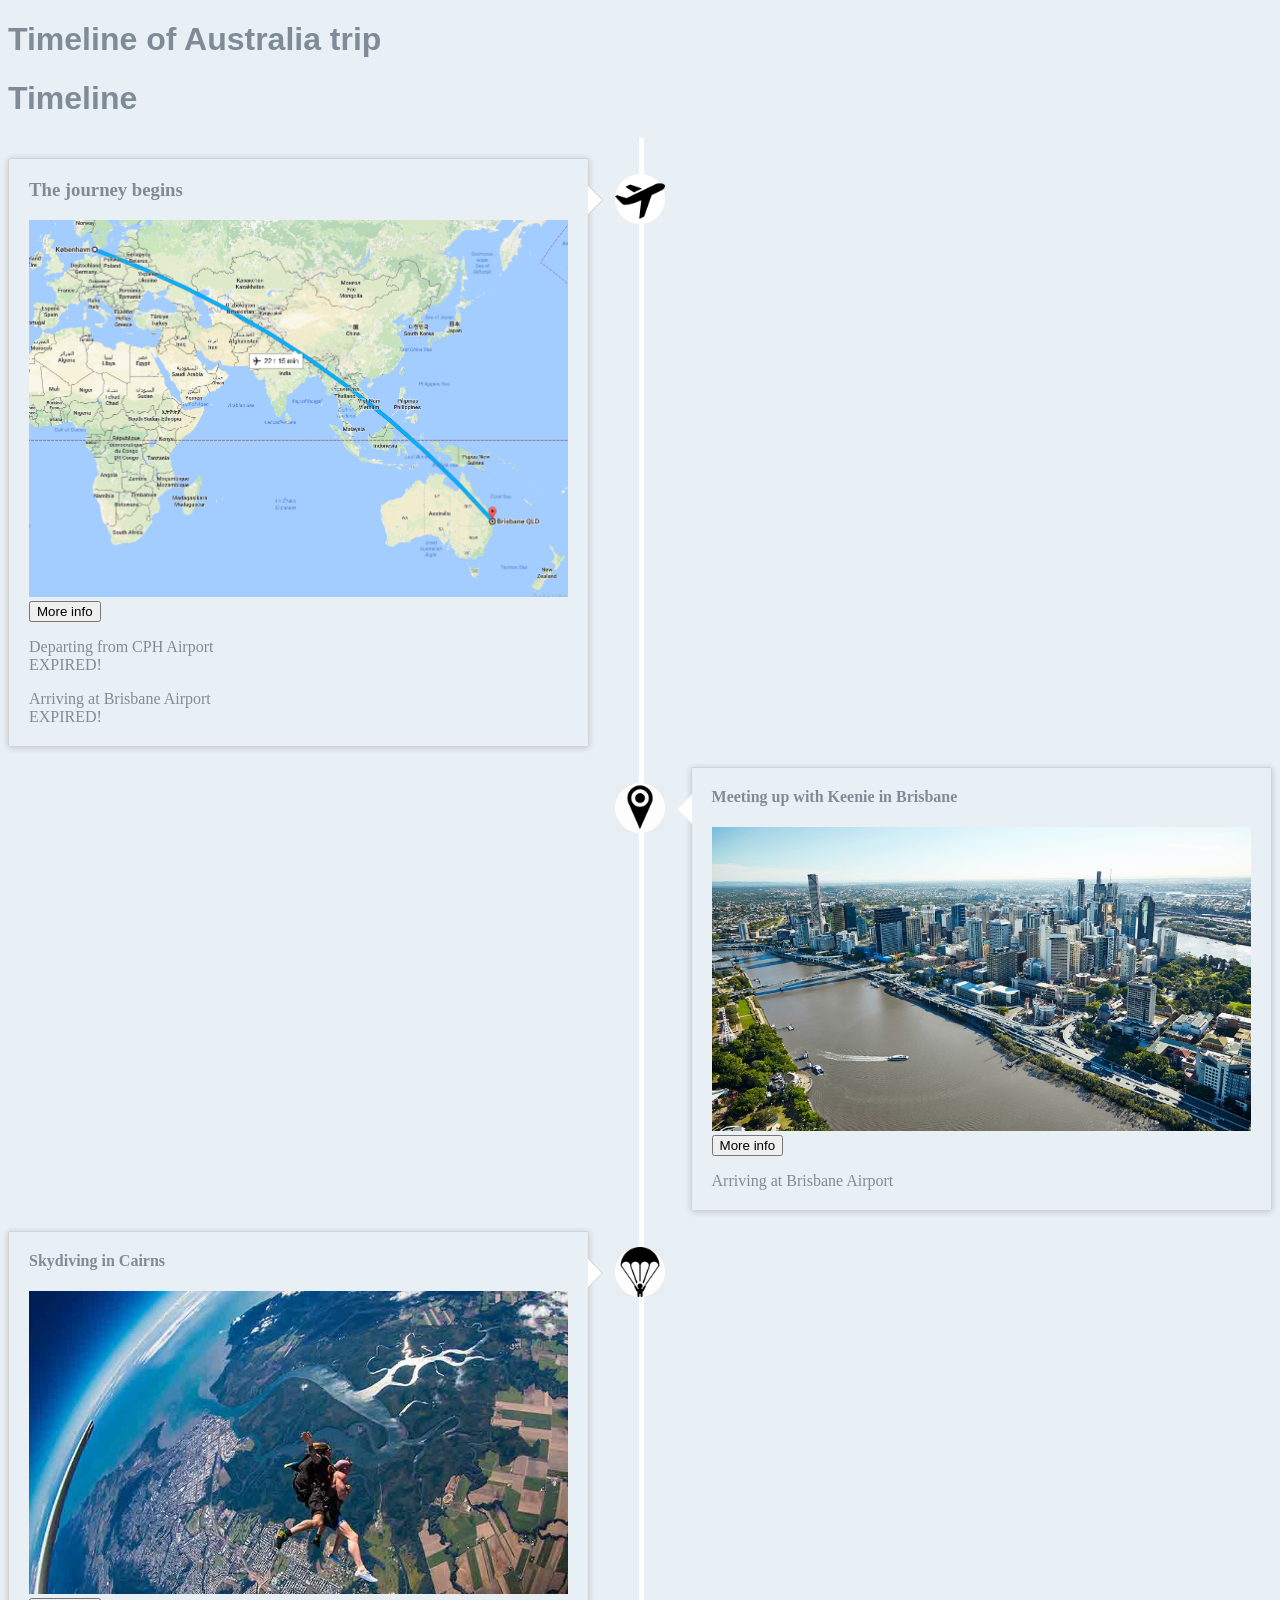
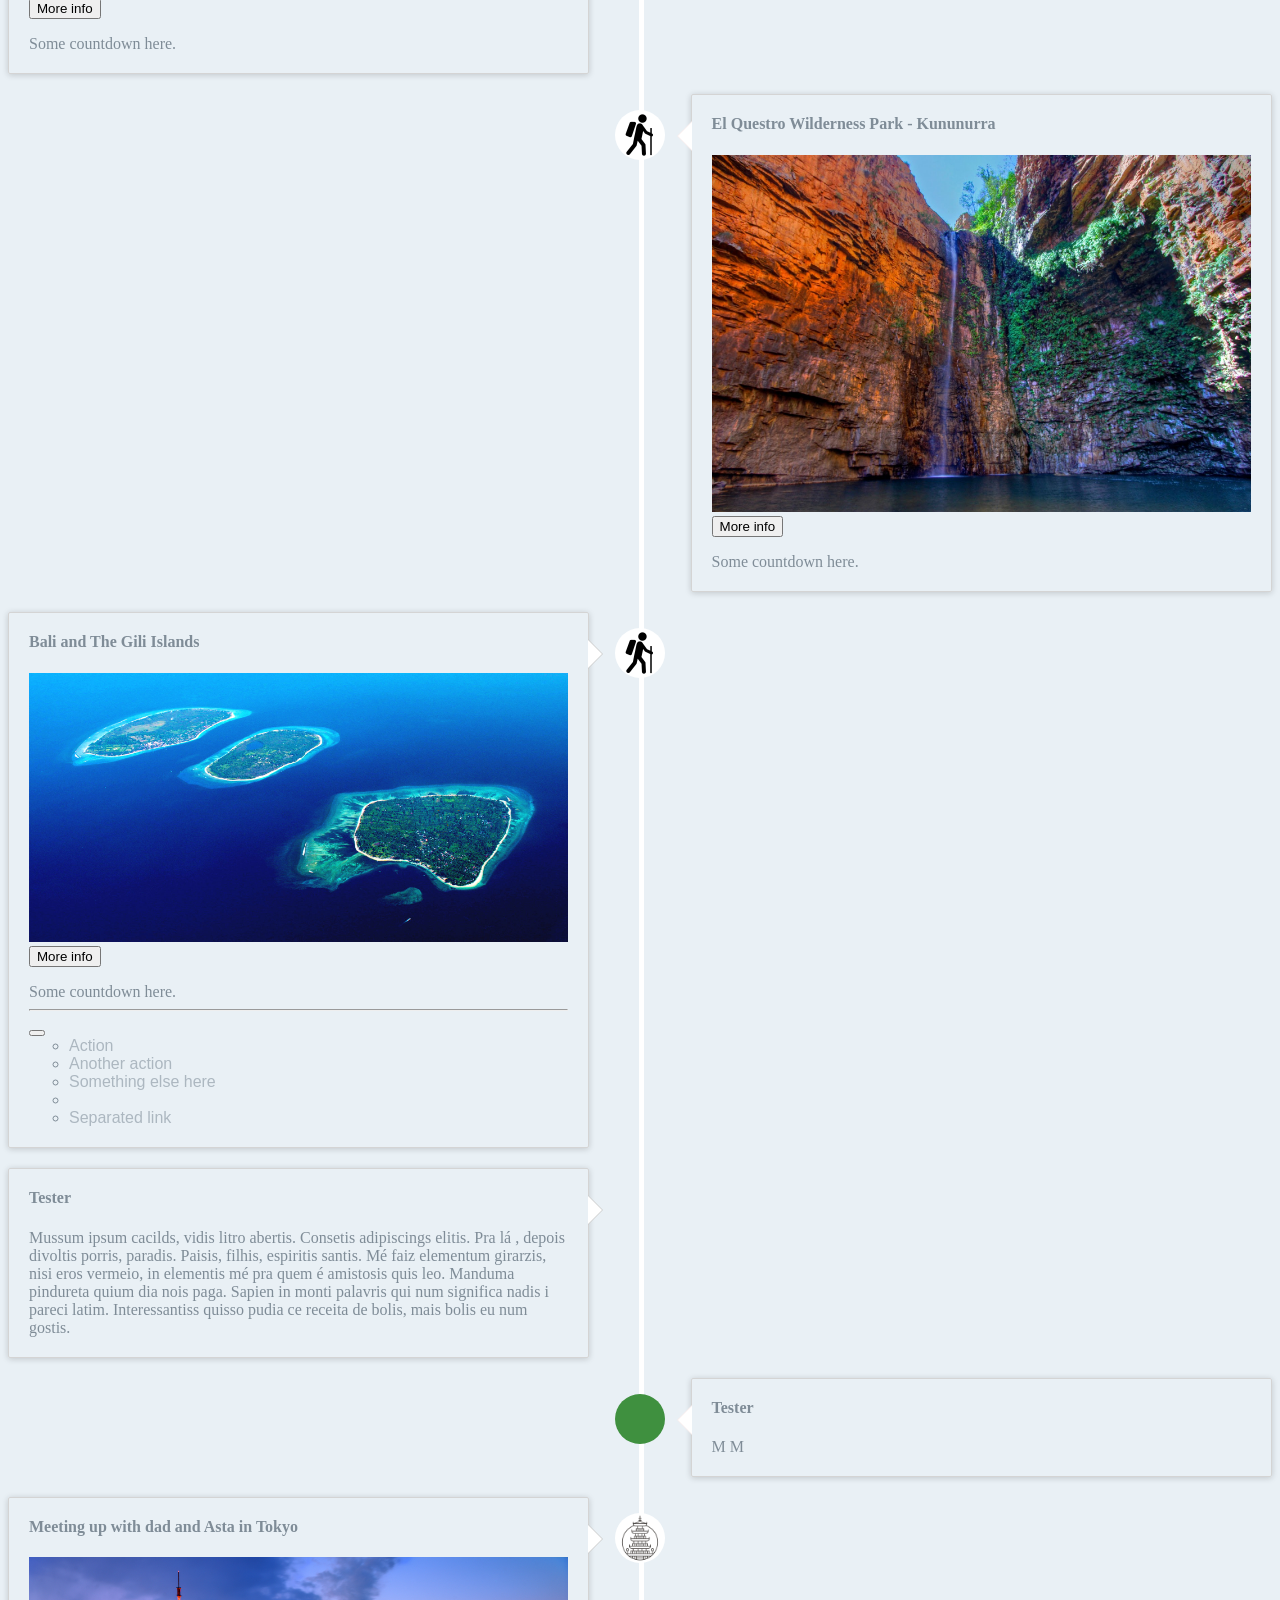
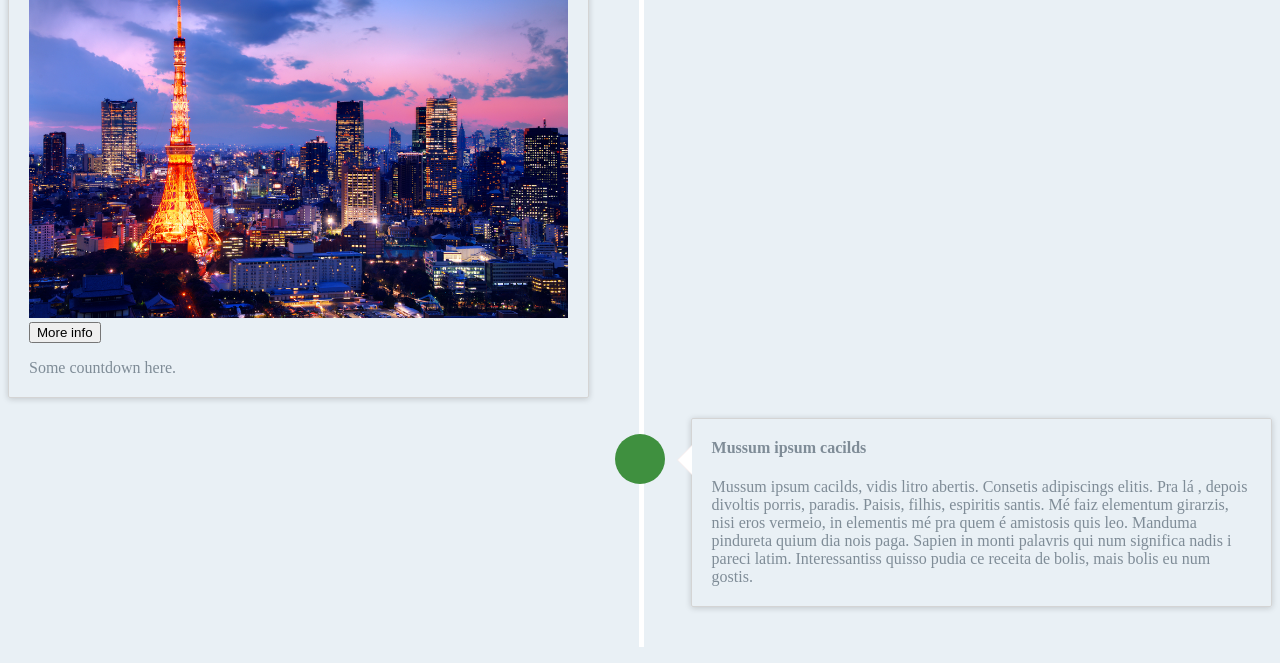
==== index.html @ 33272c0e "Rename timeline_2,0.html to index.html" ====
<!DOCTYPE html>
<html>
    
	<header>
		<h1>Timeline of Australia trip</h1>
        <link rel="stylesheet" type="text/css" href="timeline_2,0.css"/>
     <script type="text/javascript" src="timeline.js"></script>
    


<meta name="viewport" content="width=device-width, initial-scale=1">

	</header>
<body>
	<div class="container">
    <div class="page-header">
        <h1 id="timeline">Timeline</h1>
    </div>
        <!-- first "step": Journey begins. Top-->
    <ul class="timeline">
        <li>
          <div class="timeline-badge"><i class="glyphicon glyphicon-check"></i><a target="_blank" href="Travel%20Reservation%20June%2022%20for%20MR%20MAKS%20ABILDGAARD%20RASMUSSEN.pdf"><img src="airplane-icon-png-2492.png"></a></div>
          <div class="timeline-panel">
            <div class="timeline-heading">
              <h3 class="timeline-title">The journey begins</h3>
            </div>
            <div class="timeline-body"><a href="Capture.PNG"><img src="Capture.PNG"></a>
              <button onclick="revealMessage()">More info</button>
     <div  id="hiddenMessage" style="display:none">
    <p>going to australia</p>
    
    </div>
      <p>Departing from CPH Airport</p>
    <div id="countdown"></div>
     <p>Arriving at Brisbane Airport</p>
<div id="newcountdown"></div>
            </div>
          </div>
        </li><!-- first "step": Journey begins. Bottom-->
        
        <!-- second "step": Meeting up with Keenie in Brisbane. Top-->
        <li class="timeline-inverted">
          <div class="timeline-badge warning"><i class="glyphicon glyphicon-credit-card"></i><a target="_blank" href="https://www.google.dk/search?q=gili+islands&oq=gili+&aqs=chrome.1.69i57j0l5.3238j0j4&sourceid=chrome&ie=UTF-8#safe=off&tbm=lcl&q=BNE&rlfi=hd:;si:1081606475368919056;mv:!1m3!1d480.85412585839873!2d153.1218303!3d-27.394214400000003!2m3!1f0!2f0!3f0!3m2!1i538!2i834!4f13.1"><img src="location-icon-png-4245.png"></a></div>
          <div class="timeline-panel">
            <div class="timeline-heading">
              <h4 class="timeline-title">Meeting up with Keenie in Brisbane</h4>
            </div>
            <div class="timeline-body">
             <div class="timeline-body"><a target="_blank" href="BrisbaneCitySouthBankAeriel.jpg"><img src="BrisbaneCitySouthBankAeriel.jpg"></a>
              <button onclick="RevealMessage()">More info</button>
     <div  id="HiddenMessage" style="display:none">
    <p>Arrived at Brisbane.
         <iframe src="https://www.google.com/maps/embed?pb=!1m18!1m12!1m3!1d95217.54918973314!2d152.94797183659367!3d-27.51457405325525!2m3!1f0!2f0!3f0!3m2!1i1024!2i768!4f13.1!3m3!1m2!1s0x6b91579aac93d233%3A0x402a35af3deaf40!2sBrisbane+Queensland%2C+Australien!5e0!3m2!1sda!2sdk!4v1481560666846" width="400" height="300" frameborder="0" style="border:0" allowfullscreen></iframe></p><!-- insert keenie's adress-->
    
        
    </div>
     <p>Arriving at Brisbane Airport</p>
<div id="newcountDown"></div>

            </div>
          </div>
            </div>
        </li>
      <!-- second "step": Meeting up with Keenie in Brisbane. Bottom-->
        
    
    
      <!-- third "step": Skydiving in Cairns. Top-->
        <li>
          <div class="timeline-badge danger"><i class="glyphicon glyphicon-credit-card"></i>
              <a target="_blank" href="https://www.google.dk/search?q=gili+islands&oq=gili+&aqs=chrome.1.69i57j0l5.3238j0j4&sourceid=chrome&ie=UTF-8#safe=off&q=skydiving%20australia&tbs=lf_msr:-1,lf_od:-1,lf_oh:-1,lf_pqs:EAE,lf:1,lf_ui:1&rflfq=1&rlha=0&rllag=-27610543,147632866,1229400&tbm=lcl&rldimm=12438340486795511856"><img src="parachute-512.png"></a></div>
          <div class="timeline-panel">
            <div class="timeline-heading">
              <h4 class="timeline-title">Skydiving in Cairns</h4>
            </div>
            <div class="timeline-body"><a target="_blank" href="skydive.jpg"><img src="skydive.jpg"></a>
                <button onclick="RevealMessage_2()">More info</button>
     <div  id="HiddenMessage_2" style="display:none">
        <iframe src="https://www.google.com/maps/embed?pb=!1m18!1m12!1m3!1d290534.66857181455!2d145.69935347199578!3d-16.908666014138262!2m3!1f0!2f0!3f0!3m2!1i1024!2i768!4f13.1!3m3!1m2!1s0x697862555ba22413%3A0x400eef17f207860!2sCairns+Queensland%2C+Australien!5e0!3m2!1sda!2sdk!4v1482180808423" width="400" height="300" frameborder="0" style="border:0" allowfullscreen></iframe>
                <a href="https://www.skydive.com.au/en/cairns/" target="_blank">Cairns skydiving</a> 
                </div>
              <p>Some countdown here.</p>
            </div>
          </div>
        </li>
          <!-- Third "step": Skydiving in Cairns. Bottom-->
        
        
        
        
        <!-- Fourth "step": El Questro Wilderness Park - Kununurra. Top-->
        <li class="timeline-inverted">
          <div class="timeline-badge danger"><i class="glyphicon glyphicon-credit-card"></i><a target="_blank" href="https://www.google.dk/search?q=gili+islands&oq=gili+&aqs=chrome.1.69i57j0l5.3238j0j4&sourceid=chrome&ie=UTF-8#safe=off&q=El+Questro+Wilderness+Park+-+Kununurra"><img src="81057-200.png"></a></div>
            
          <div class="timeline-panel">
            <div class="timeline-heading">
              <h4 class="timeline-title">El Questro Wilderness Park - Kununurra</h4>
            </div>
            <div class="timeline-body"><a target="_blank" href="ElQuestro.PNG"><img src="ElQuestro.PNG"></a>
                <button onclick="RevealMessage_3()">More info</button>
     <div  id="HiddenMessage_3" style="display:none">
         <iframe src="https://www.google.com/maps/embed?pb=!1m18!1m12!1m3!1d3839.591598851302!2d128.73684991542578!3d-15.772729689064768!2m3!1f0!2f0!3f0!3m2!1i1024!2i768!4f13.1!3m3!1m2!1s0x2c99f37dd6243a5d%3A0xbcffaf97929efddf!2sEl+Questro+Wilderness+Park+-+Kununurra+office!5e0!3m2!1sda!2sdk!4v1481656761981" width="400" height="300" frameborder="0" style="border:0" allowfullscreen></iframe>
                </div>
              <p>Some countdown here.</p>
            </div>
          </div>
        </li>
        <!-- Fourth "step": El Questro Wilderness Park - Kununurra. Bottom-->
        
        
        
        <li><!-- Fifth "step": Traveling Bali and the Gili islands-->
          <div class="timeline-badge info">
              <i class="glyphicon glyphicon-floppy-disk"></i>
            <a target="_blank" href="https://www.google.dk/search?q=gili+islands&oq=gili+&aqs=chrome.1.69i57j0l5.3238j0j4&sourceid=chrome&ie=UTF-8#safe=off&q=gili+islands"><img src="81057-200.png"></a></div>
          <div class="timeline-panel">
            <div class="timeline-heading">
              <h4 class="timeline-title">Bali and The Gili Islands</h4>
            </div>
            <div class="timeline-body">
                <div class="timeline-body"><a target="_blank" href="gili_island.jpeg"><img src="gili_island.jpeg"></a>
                    
                <button onclick="RevealMessage_4()">More info</button>
     <div  id="HiddenMessage_4" style="display:none">
       <iframe src="https://www.google.com/maps/embed?pb=!1m18!1m12!1m3!1d2020587.8697079252!2d113.95031519141966!3d-8.454500469321037!2m3!1f0!2f0!3f0!3m2!1i1024!2i768!4f13.1!3m3!1m2!1s0x2dd22f7520fca7d3%3A0x2872b62cc456cd84!2sBali!5e0!3m2!1sda!2sdk!4v1485986506619" width="400" height="300" frameborder="0" style="border:0" allowfullscreen></iframe>
                </div>
              <p>Some countdown here.</p>
            </div>
              <hr>
              <div class="btn-group">
                <button type="button" class="btn btn-primary btn-sm dropdown-toggle" data-toggle="dropdown">
                  <i class="glyphicon glyphicon-cog"></i> <span class="caret"></span>
                </button>
                <ul class="dropdown-menu" role="menu">
                  <li><a href="#">Action</a></li>
                  <li><a href="#">Another action</a></li>
                  <li><a href="#">Something else here</a></li>
                  <li class="divider"></li>
                  <li><a href="#">Separated link</a></li>
                </ul>
              </div>
            </div>
          </div>
        </li>  <!-- Fifth "step": Traveling the Gili islands-->
        
        
        <li>
          <div class="timeline-panel">
            <div class="timeline-heading">
              <h4 class="timeline-title">Tester</h4>
            </div>
            <div class="timeline-body">
              <p>Mussum ipsum cacilds, vidis litro abertis. Consetis adipiscings elitis. Pra lá , depois divoltis porris, paradis. Paisis, filhis, espiritis santis. Mé faiz elementum girarzis, nisi eros vermeio, in elementis mé pra quem é amistosis quis leo. Manduma pindureta quium dia nois paga. Sapien in monti palavris qui num significa nadis i pareci latim. Interessantiss quisso pudia ce receita de bolis, mais bolis eu num gostis.</p>
            </div>
          </div>
        </li>
        
        
        <li class="timeline-inverted">
          <div class="timeline-badge success"><i class="glyphicon glyphicon-thumbs-up"></i></div>
          <div class="timeline-panel">
            <div class="timeline-heading">
              <h4 class="timeline-title">Tester</h4>
            </div>
            <div class="timeline-body">
              <p>M <breakline>M
                </breakline></p>
            </div>
          </div>
        </li>

      
        <li>
          <div class="timeline-badge info">
              <i class="glyphicon glyphicon-floppy-disk"></i>
            <a target="_blank" href="https://www.google.dk/search?q=gili+islands&oq=gili+&aqs=chrome.1.69i57j0l5.3238j0j4&sourceid=chrome&ie=UTF-8#safe=off&q=gili+islands"><img src="tokyo.png"></a></div>
          <div class="timeline-panel">
            <div class="timeline-heading">
              <h4 class="timeline-title">Meeting up with dad and Asta in Tokyo</h4>
            </div>
            <div class="timeline-body">
                <div class="timeline-body"><a target="_blank" href="tokyo-09.jpg"><img src="tokyo-09.jpg"></a>
                    
                <button onclick="RevealMessage_5()">More info</button>
     <div  id="HiddenMessage_5" style="display:none">
      <iframe src="https://www.google.com/maps/embed?pb=!1m18!1m12!1m3!1d829062.7180665339!2d139.0814904832401!3d35.73786826666491!2m3!1f0!2f0!3f0!3m2!1i1024!2i768!4f13.1!3m3!1m2!1s0x605d1b87f02e57e7%3A0x2e01618b22571b89!2sTokyo%2C+Japan!5e0!3m2!1sda!2sdk!4v1485987540557" width="400" height="300" frameborder="0" style="border:0" allowfullscreen></iframe>
                </div>
              <p>Some countdown here.</p>
            </div>
        </li>
    
         <li class="timeline-inverted">
          <div class="timeline-badge success"><i class="glyphicon glyphicon-thumbs-up"></i></div>
          <div class="timeline-panel">
            <div class="timeline-heading">
              <h4 class="timeline-title">Mussum ipsum cacilds</h4>
            </div>
            <div class="timeline-body">
              <p>Mussum ipsum cacilds, vidis litro abertis. Consetis adipiscings elitis. Pra lá , depois divoltis porris, paradis. Paisis, filhis, espiritis santis. Mé faiz elementum girarzis, nisi eros vermeio, in elementis mé pra quem é amistosis quis leo. Manduma pindureta quium dia nois paga. Sapien in monti palavris qui num significa nadis i pareci latim. Interessantiss quisso pudia ce receita de bolis, mais bolis eu num gostis.</p>
            </div>
          </div>
        </li>

       </ul>
</div>
    
</body>
</html>
---- timeline_2,0.css ----
html * {
  -webkit-font-smoothing: antialiased;
  -moz-osx-font-smoothing: grayscale;
}

*, *:after, *:before {
  -webkit-box-sizing: border-box;
  -moz-box-sizing: border-box;
  box-sizing: border-box;
}

body {
  font-size: 100%;
  font-family: "Droid Serif", serif;
  color: #7f8c97;
  background-color: #e9f0f5;
}

a {
  color: #acb7c0;
  text-decoration: none;
  font-family: "Open Sans", sans-serif;
}

img {
  max-width: 100%;
}

h1, h2 {
  font-family: "Open Sans", sans-serif;
  font-weight: bold;
}


.timeline {
  list-style: none;
  padding: 20px 0 20px;
  position: relative;
}
.timeline:before {
  top: 0;
  bottom: 0;
  position: absolute;
  content: " ";
  width: 5px;
  background-color: #ffffff;
  left: 50%;
  margin-left: -1.5px;
}
.timeline > li {
  margin-bottom: 20px;
  position: relative;
}
.timeline > li:before,
.timeline > li:after {
  content: " ";
  display: table;
}
.timeline > li:after {
  clear: both;
}
.timeline > li:before,
.timeline > li:after {
  content: " ";
  display: table;
}
.timeline > li:after {
  clear: both;
}
.timeline > li > .timeline-panel {
  width: 46%;
  float: left;
  border: 1px solid #d4d4d4;
  border-radius: 2px;
  padding: 20px;
  position: relative;
  -webkit-box-shadow: 0 1px 6px rgba(0, 0, 0, 0.175);
  box-shadow: 0 1px 6px rgba(0, 0, 0, 0.175);
}
.timeline > li > .timeline-panel:before {
  position: absolute;
  top: 26px;
  right: -15px;
  display: inline-block;
  border-top: 15px solid transparent;
  border-left: 15px solid #ccc;
  border-right: 0 solid #f8eded;
  border-bottom: 15px solid transparent;
  content: " ";
}
.timeline > li > .timeline-panel:after {
  position: absolute;
  top: 27px;
  right: -14px;
  display: inline-block;
  border-top: 14px solid transparent;
  border-left: 14px solid #fff;
  border-right: 0 solid #fff;
  border-bottom: 14px solid transparent;
  content: " ";
}
.timeline > li > .timeline-badge {
  color: #ffffff;
  width: 50px;
  height: 50px;
  line-height: 50px;
  font-size: 1.4em;
  text-align: center;
  position: absolute;
  top: 16px;
  left: 50%;
  margin-left: -25px;
  background-color: #ffffff;
  z-index: 100;
  border-top-right-radius: 50%;
  border-top-left-radius: 50%;
  border-bottom-right-radius: 50%;
  border-bottom-left-radius: 50%;
}
.timeline > li.timeline-inverted > .timeline-panel {
  float: right;
}
.timeline > li.timeline-inverted > .timeline-panel:before {
  border-left-width: 0;
  border-right-width: 15px;
  left: -15px;
  right: auto;
}
.timeline > li.timeline-inverted > .timeline-panel:after {
  border-left-width: 0;
  border-right-width: 14px;
  left: -14px;
  right: auto;
}
.timeline-badge.primary {
  background-color: #ffffff !important;
}
.timeline-badge.success {
  background-color: #3f903f !important;
}
.timeline-badge.warning {
  background-color: #ffffff !important;
}
.timeline-badge.danger {
  background-color: #ffffff !important;
}
.timeline-badge.info {
  background-color: #ffffff !important;
}
.timeline-title {
  margin-top: 0;
  color: inherit;
}
.timeline-body > p,
.timeline-body > ul {
  margin-bottom: 0;
}
.timeline-body > p + p {
  margin-top: 5px;
}
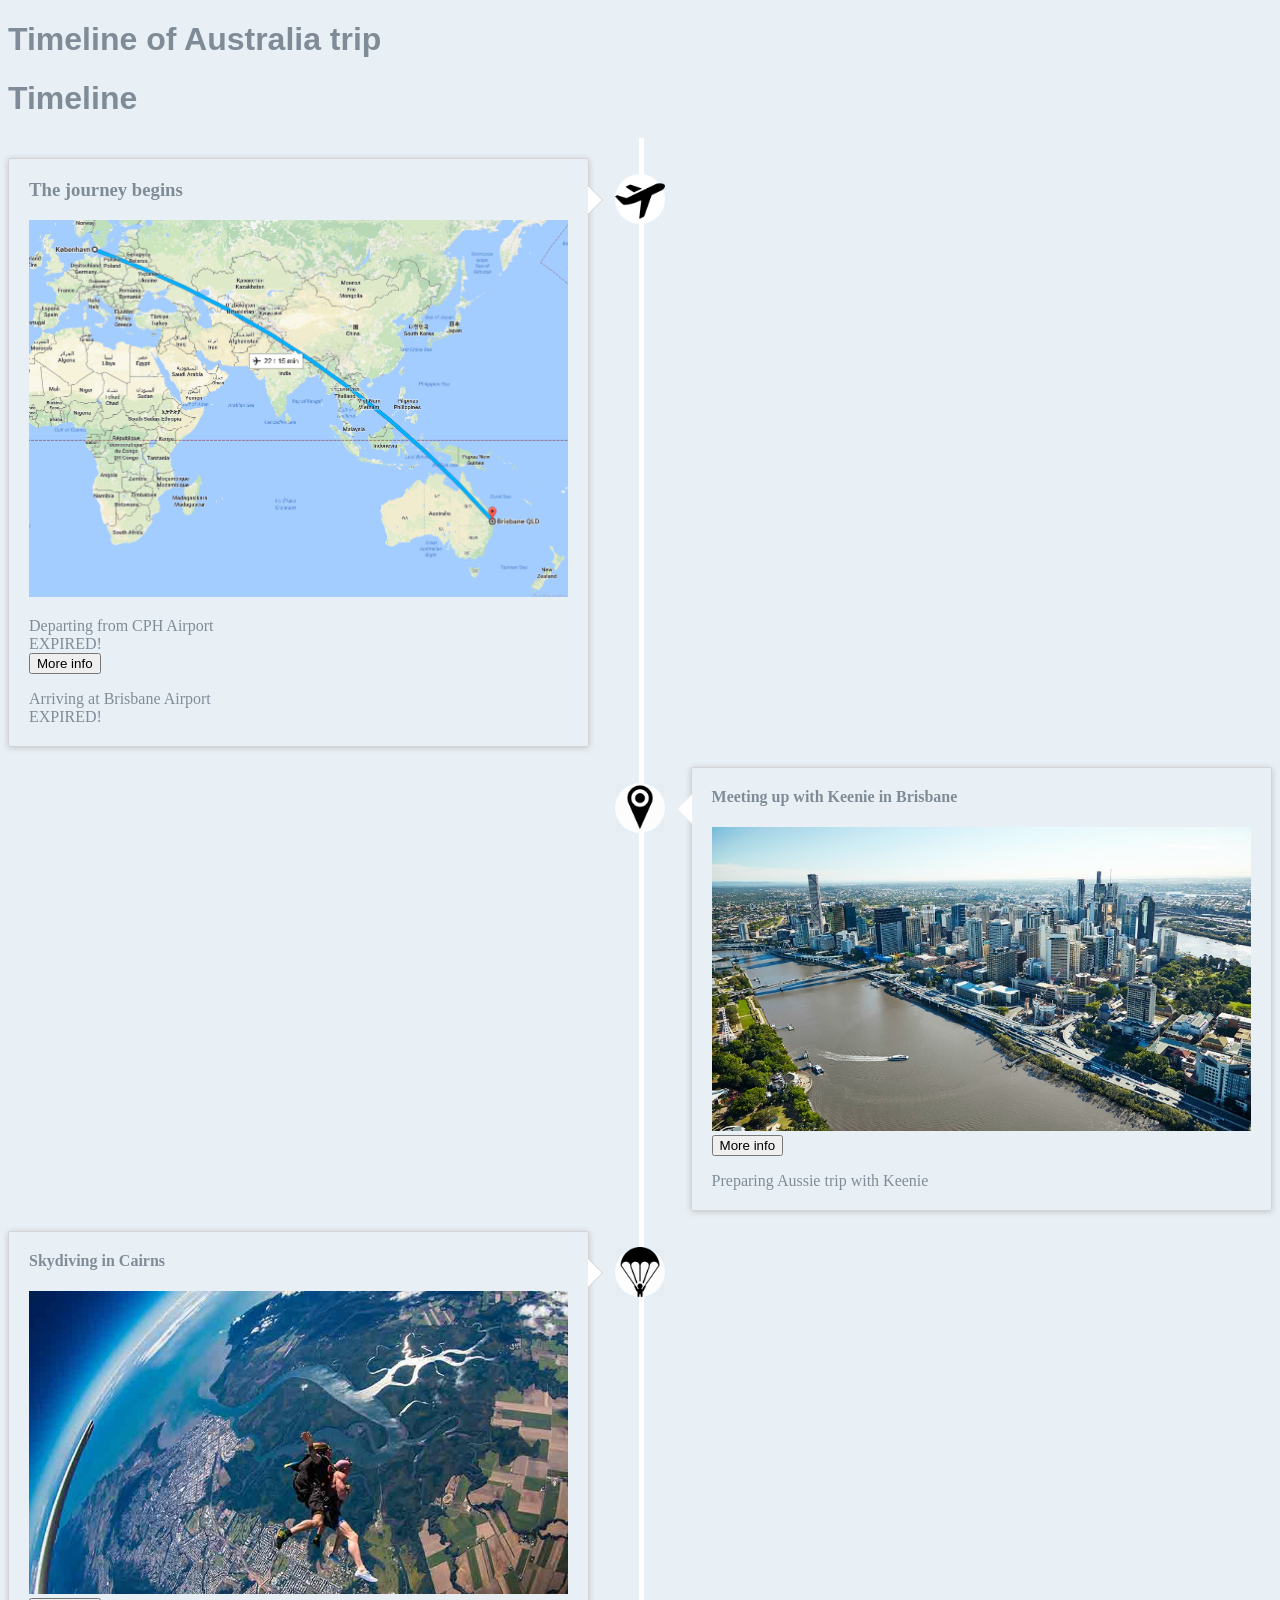
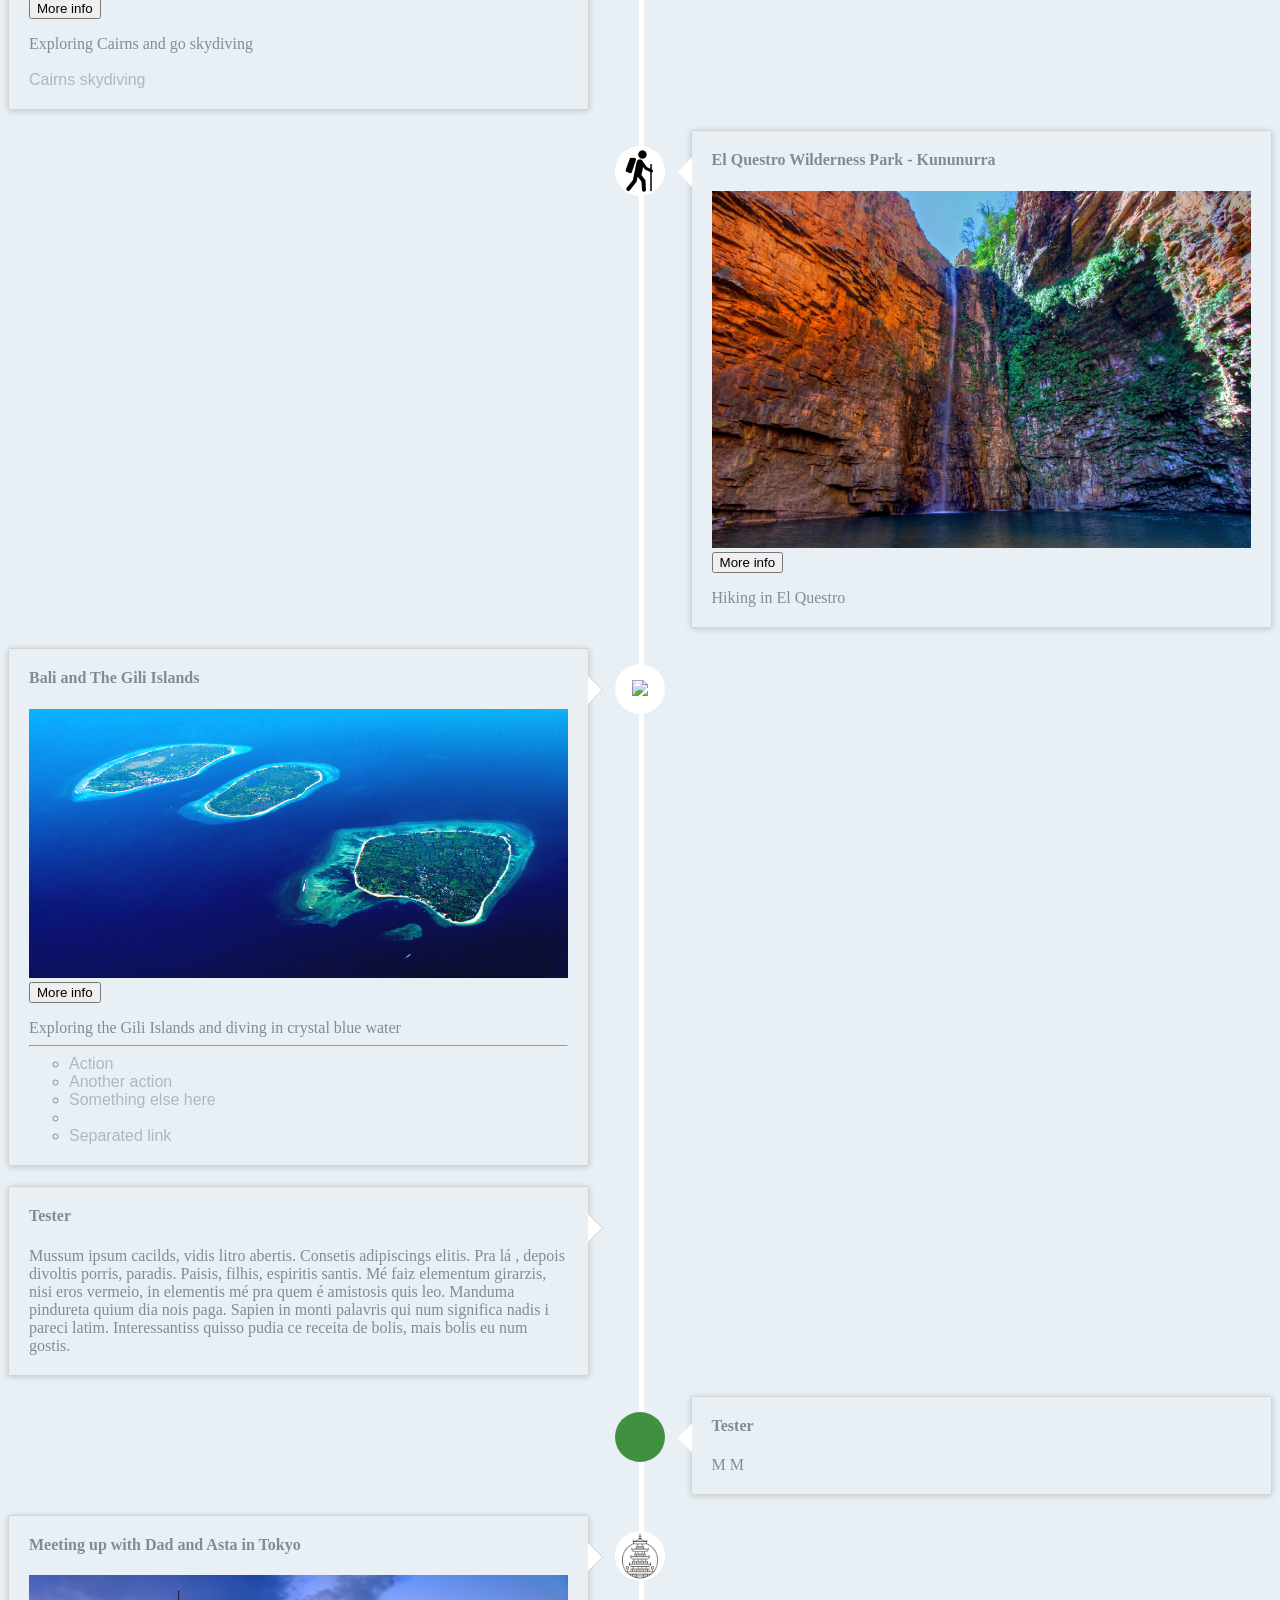
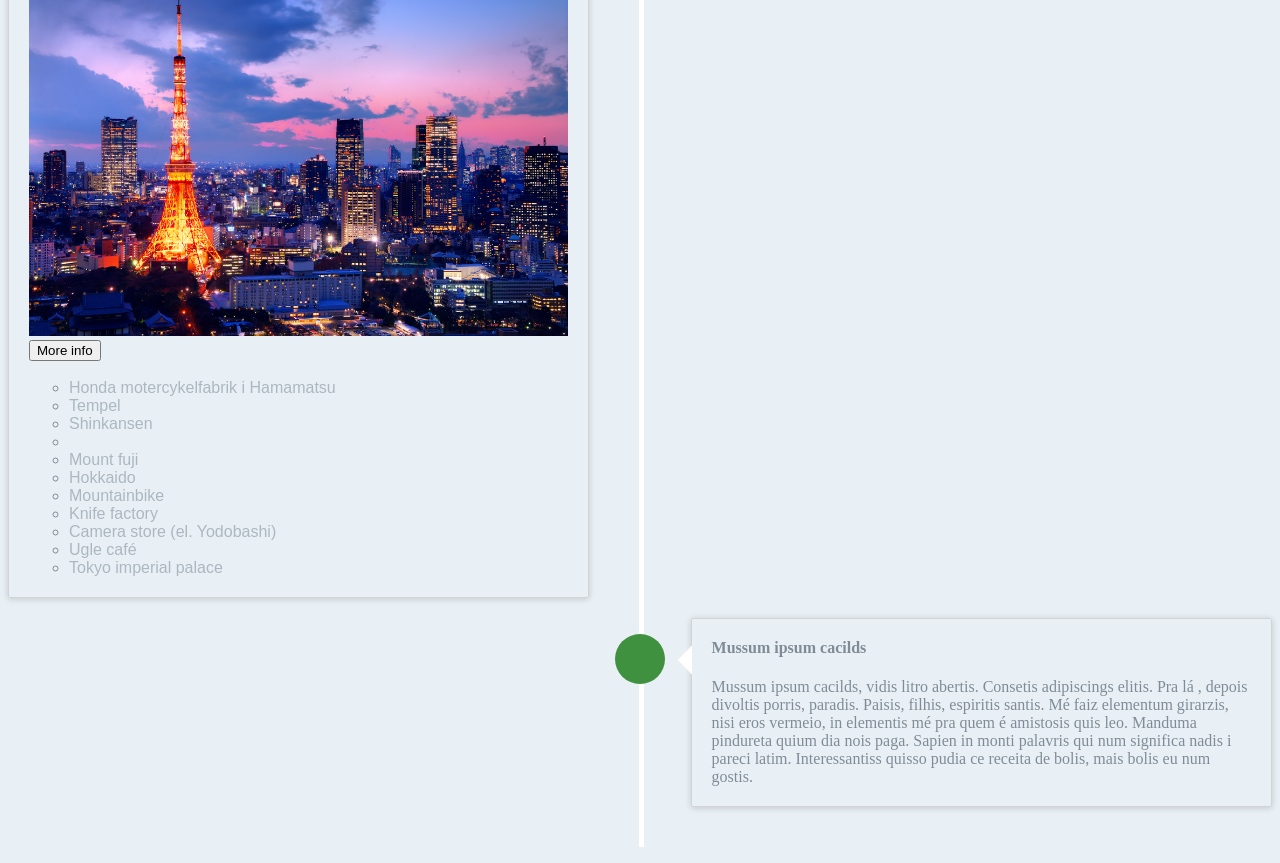
==== commit d11749c9: "updated buttons" ====
--- a/index.html
+++ b/index.html
@@ -25,18 +25,22 @@
               <h3 class="timeline-title">The journey begins</h3>
             </div>
             <div class="timeline-body"><a href="Capture.PNG"><img src="Capture.PNG"></a>
-              <button onclick="revealMessage()">More info</button>
-     <div  id="hiddenMessage" style="display:none">
-    <p>going to australia</p>
-    
-    </div>
-      <p>Departing from CPH Airport</p>
+
+                   <p>Departing from CPH Airport</p>
     <div id="countdown"></div>
+<button onclick="myFunction()">More info</button>
+
+<div id="myDIV" style="display:none">
+<iframe src="https://www.google.com/maps/embed?pb=!1m18!1m12!1m3!1d56676.44637321893!2d153.08741996997438!3d-27.398258413896617!2m3!1f0!2f0!3f0!3m2!1i1024!2i768!4f13.1!3m3!1m2!1s0x6b93e1ff43d19a6f%3A0xf02a35bd7207010!2sBrisbane+Lufthavn+(BNE)!5e0!3m2!1sda!2sdk!4v1487000841686" width="400" height="300" frameborder="0" style="border:0" allowfullscreen></iframe>
+</div>
+                
+   
      <p>Arriving at Brisbane Airport</p>
 <div id="newcountdown"></div>
             </div>
           </div>
         </li><!-- first "step": Journey begins. Bottom-->
+        
         
         <!-- second "step": Meeting up with Keenie in Brisbane. Top-->
         <li class="timeline-inverted">
@@ -46,42 +50,46 @@
               <h4 class="timeline-title">Meeting up with Keenie in Brisbane</h4>
             </div>
             <div class="timeline-body">
-             <div class="timeline-body"><a target="_blank" href="BrisbaneCitySouthBankAeriel.jpg"><img src="BrisbaneCitySouthBankAeriel.jpg"></a>
-              <button onclick="RevealMessage()">More info</button>
-     <div  id="HiddenMessage" style="display:none">
-    <p>Arrived at Brisbane.
-         <iframe src="https://www.google.com/maps/embed?pb=!1m18!1m12!1m3!1d95217.54918973314!2d152.94797183659367!3d-27.51457405325525!2m3!1f0!2f0!3f0!3m2!1i1024!2i768!4f13.1!3m3!1m2!1s0x6b91579aac93d233%3A0x402a35af3deaf40!2sBrisbane+Queensland%2C+Australien!5e0!3m2!1sda!2sdk!4v1481560666846" width="400" height="300" frameborder="0" style="border:0" allowfullscreen></iframe></p><!-- insert keenie's adress-->
-    
-        
-    </div>
-     <p>Arriving at Brisbane Airport</p>
-<div id="newcountDown"></div>
-
+             <div class="timeline-body"><a target="_blank" href="BrisbaneCitySouthBankAeriel.jpg"><img src="BrisbaneCitySouthBankAeriel.jpg"></a><br>
+                 <button onclick="myFunction2()">More info</button></br>
+                 
+    
+
+<div id="myDIV2" style="display:none">
+<iframe src="https://www.google.com/maps/embed?pb=!1m18!1m12!1m3!1d10010.93510482167!2d153.00313035387626!3d-27.4879313830697!2m3!1f0!2f0!3f0!3m2!1i1024!2i768!4f13.1!3m3!1m2!1s0x0%3A0x9ae9946d3710eee9!2sUniversity+of+Queensland!5e0!3m2!1sda!2sdk!4v1487172987027" width="400" height="300" frameborder="0" style="border:0" allowfullscreen></iframe>
+</div>
+    <!-- insert keenie's adress-->
+    <p>Preparing Aussie trip with Keenie</p>
+        
+    
+  
             </div>
           </div>
             </div>
         </li>
       <!-- second "step": Meeting up with Keenie in Brisbane. Bottom-->
-        
+    
     
     
       <!-- third "step": Skydiving in Cairns. Top-->
         <li>
-          <div class="timeline-badge danger"><i class="glyphicon glyphicon-credit-card"></i>
+            <div class="timeline-badge danger"><i class="glyphicon glyphicon-credit-card"></i>
               <a target="_blank" href="https://www.google.dk/search?q=gili+islands&oq=gili+&aqs=chrome.1.69i57j0l5.3238j0j4&sourceid=chrome&ie=UTF-8#safe=off&q=skydiving%20australia&tbs=lf_msr:-1,lf_od:-1,lf_oh:-1,lf_pqs:EAE,lf:1,lf_ui:1&rflfq=1&rlha=0&rllag=-27610543,147632866,1229400&tbm=lcl&rldimm=12438340486795511856"><img src="parachute-512.png"></a></div>
           <div class="timeline-panel">
             <div class="timeline-heading">
               <h4 class="timeline-title">Skydiving in Cairns</h4>
             </div>
             <div class="timeline-body"><a target="_blank" href="skydive.jpg"><img src="skydive.jpg"></a>
-                <button onclick="RevealMessage_2()">More info</button>
-     <div  id="HiddenMessage_2" style="display:none">
-        <iframe src="https://www.google.com/maps/embed?pb=!1m18!1m12!1m3!1d290534.66857181455!2d145.69935347199578!3d-16.908666014138262!2m3!1f0!2f0!3f0!3m2!1i1024!2i768!4f13.1!3m3!1m2!1s0x697862555ba22413%3A0x400eef17f207860!2sCairns+Queensland%2C+Australien!5e0!3m2!1sda!2sdk!4v1482180808423" width="400" height="300" frameborder="0" style="border:0" allowfullscreen></iframe>
-                <a href="https://www.skydive.com.au/en/cairns/" target="_blank">Cairns skydiving</a> 
+                <button onclick="myFunction3()">More info</button>
+     <div id="myDIV3" style="display:none">
+<iframe src="https://www.google.com/maps/embed?pb=!1m18!1m12!1m3!1d290534.66857181455!2d145.69935347199578!3d-16.908666014138262!2m3!1f0!2f0!3f0!3m2!1i1024!2i768!4f13.1!3m3!1m2!1s0x697862555ba22413%3A0x400eef17f207860!2sCairns+Queensland%2C+Australien!5e0!3m2!1sda!2sdk!4v1482180808423" width="400" height="300" frameborder="0" style="border:0" allowfullscreen></iframe>
+</div>
+                <br><p>Exploring Cairns and go skydiving</p></br>   
+
+        <a href="https://www.skydive.com.au/en/cairns/" target="_blank">Cairns skydiving</a> 
                 </div>
-              <p>Some countdown here.</p>
-            </div>
-          </div>
+            </div>
+         
         </li>
           <!-- Third "step": Skydiving in Cairns. Bottom-->
         
@@ -90,18 +98,19 @@
         
         <!-- Fourth "step": El Questro Wilderness Park - Kununurra. Top-->
         <li class="timeline-inverted">
-          <div class="timeline-badge danger"><i class="glyphicon glyphicon-credit-card"></i><a target="_blank" href="https://www.google.dk/search?q=gili+islands&oq=gili+&aqs=chrome.1.69i57j0l5.3238j0j4&sourceid=chrome&ie=UTF-8#safe=off&q=El+Questro+Wilderness+Park+-+Kununurra"><img src="81057-200.png"></a></div>
+          <div class="timeline-badge danger"><i class="glyphicon glyphicon-credit-card"></i>
+              <a target="_blank" href="https://www.google.dk/search?q=gili+islands&oq=gili+&aqs=chrome.1.69i57j0l5.3238j0j4&sourceid=chrome&ie=UTF-8#safe=off&q=El+Questro+Wilderness+Park+-+Kununurra"><img src="81057-200.png"></a></div>
             
           <div class="timeline-panel">
             <div class="timeline-heading">
               <h4 class="timeline-title">El Questro Wilderness Park - Kununurra</h4>
             </div>
             <div class="timeline-body"><a target="_blank" href="ElQuestro.PNG"><img src="ElQuestro.PNG"></a>
-                <button onclick="RevealMessage_3()">More info</button>
-     <div  id="HiddenMessage_3" style="display:none">
+                <button onclick="myFunction4()">More info</button>
+     <div id="myDIV4" style="display:none">
          <iframe src="https://www.google.com/maps/embed?pb=!1m18!1m12!1m3!1d3839.591598851302!2d128.73684991542578!3d-15.772729689064768!2m3!1f0!2f0!3f0!3m2!1i1024!2i768!4f13.1!3m3!1m2!1s0x2c99f37dd6243a5d%3A0xbcffaf97929efddf!2sEl+Questro+Wilderness+Park+-+Kununurra+office!5e0!3m2!1sda!2sdk!4v1481656761981" width="400" height="300" frameborder="0" style="border:0" allowfullscreen></iframe>
                 </div>
-              <p>Some countdown here.</p>
+              <p>Hiking in El Questro</p>
             </div>
           </div>
         </li>
@@ -112,7 +121,7 @@
         <li><!-- Fifth "step": Traveling Bali and the Gili islands-->
           <div class="timeline-badge info">
               <i class="glyphicon glyphicon-floppy-disk"></i>
-            <a target="_blank" href="https://www.google.dk/search?q=gili+islands&oq=gili+&aqs=chrome.1.69i57j0l5.3238j0j4&sourceid=chrome&ie=UTF-8#safe=off&q=gili+islands"><img src="81057-200.png"></a></div>
+            <a target="_blank" href="https://www.google.dk/search?q=gili+islands&oq=gili+&aqs=chrome.1.69i57j0l5.3238j0j4&sourceid=chrome&ie=UTF-8#safe=off&q=gili+islands"><img src="dive-512.png"></a></div>
           <div class="timeline-panel">
             <div class="timeline-heading">
               <h4 class="timeline-title">Bali and The Gili Islands</h4>
@@ -120,17 +129,17 @@
             <div class="timeline-body">
                 <div class="timeline-body"><a target="_blank" href="gili_island.jpeg"><img src="gili_island.jpeg"></a>
                     
-                <button onclick="RevealMessage_4()">More info</button>
-     <div  id="HiddenMessage_4" style="display:none">
+               <button onclick="myFunction5()">More info</button>
+     <div id="myDIV5" style="display:none">
        <iframe src="https://www.google.com/maps/embed?pb=!1m18!1m12!1m3!1d2020587.8697079252!2d113.95031519141966!3d-8.454500469321037!2m3!1f0!2f0!3f0!3m2!1i1024!2i768!4f13.1!3m3!1m2!1s0x2dd22f7520fca7d3%3A0x2872b62cc456cd84!2sBali!5e0!3m2!1sda!2sdk!4v1485986506619" width="400" height="300" frameborder="0" style="border:0" allowfullscreen></iframe>
                 </div>
-              <p>Some countdown here.</p>
+                    <p>Exploring the Gili Islands and diving in crystal blue water </p>
             </div>
               <hr>
               <div class="btn-group">
-                <button type="button" class="btn btn-primary btn-sm dropdown-toggle" data-toggle="dropdown">
+               
                   <i class="glyphicon glyphicon-cog"></i> <span class="caret"></span>
-                </button>
+                
                 <ul class="dropdown-menu" role="menu">
                   <li><a href="#">Action</a></li>
                   <li><a href="#">Another action</a></li>
@@ -173,19 +182,63 @@
         <li>
           <div class="timeline-badge info">
               <i class="glyphicon glyphicon-floppy-disk"></i>
-            <a target="_blank" href="https://www.google.dk/search?q=gili+islands&oq=gili+&aqs=chrome.1.69i57j0l5.3238j0j4&sourceid=chrome&ie=UTF-8#safe=off&q=gili+islands"><img src="tokyo.png"></a></div>
-          <div class="timeline-panel">
-            <div class="timeline-heading">
-              <h4 class="timeline-title">Meeting up with dad and Asta in Tokyo</h4>
+            <a target="_blank" href="https://www.google.dk/search?q=tokyo&oq=tokyo&aqs=chrome..69i57j69i60j69i59j0l3.2665j0j4&sourceid=chrome&ie=UTF-8"><img src="tokyo.png"></a></div>
+          <div class="timeline-panel">
+            <div class="timeline-heading">
+              <h4 class="timeline-title">Meeting up with Dad and Asta in Tokyo</h4>
             </div>
             <div class="timeline-body">
                 <div class="timeline-body"><a target="_blank" href="tokyo-09.jpg"><img src="tokyo-09.jpg"></a>
                     
-                <button onclick="RevealMessage_5()">More info</button>
-     <div  id="HiddenMessage_5" style="display:none">
+                 <button onclick="myFunction6()">More info</button>
+     <div id="myDIV6" style="display:none">
+         <p>Tokyotur
+ 
+Foreløbig plan
+Afrejse: 4. aug. Fredag 15:35, uge 31
+Hjemrejse: 20. Aug. søndag 00:30, uge 33 (tag til lufthavn om lørdagen!)
+Billetpris: 8922kr
+             (Billet IKKE købt endnu)<br></br>
+ 
+Rejseforsikring Asta: sygeforsikring DK, tegn i juni + afbestilling
+		  Far: gennem Lisbeth
+ <br></br>
+Info (som skal skaffes)
+-   	Liste over hoteller, hostels, templer i de områder vi skal til
+-   	Biludlejning
+</p>
       <iframe src="https://www.google.com/maps/embed?pb=!1m18!1m12!1m3!1d829062.7180665339!2d139.0814904832401!3d35.73786826666491!2m3!1f0!2f0!3f0!3m2!1i1024!2i768!4f13.1!3m3!1m2!1s0x605d1b87f02e57e7%3A0x2e01618b22571b89!2sTokyo%2C+Japan!5e0!3m2!1sda!2sdk!4v1485987540557" width="400" height="300" frameborder="0" style="border:0" allowfullscreen></iframe>
-                </div>
-              <p>Some countdown here.</p>
+                </div><br></br>
+             <div class="btn-group">
+               
+                  <i class="glyphicon glyphicon-cog"></i> <span class="caret"></span>
+                
+                <ul class="dropdown-menu" role="menu">
+                  <li><a href="http://world.honda.com/group/production/sites/hamamatsu/">Honda motercykelfabrik i Hamamatsu</a></li>
+                  
+                    <li><a target="_blank" href="https://www.google.dk/webhp?sourceid=chrome-instant&ion=1&espv=2&ie=UTF-8#q=japanese+tempel">Tempel</a></li>
+                  
+                    <li><a target="_blank" href="https://www.google.dk/webhp?sourceid=chrome-instant&ion=1&espv=2&ie=UTF-8#safe=off&q=Shinkansen">Shinkansen</a></li>
+                  <li class="divider"></li>
+                  
+                    <li><a target="_blank" href="https://www.google.dk/webhp?sourceid=chrome-instant&ion=1&espv=2&ie=UTF-8#safe=off&q=mount+fuji">Mount fuji</a></li>
+                    
+                    <li><a target="_blank" href="https://www.google.dk/webhp?sourceid=chrome-instant&ion=1&espv=2&ie=UTF-8#safe=off&q=Hokkaido">Hokkaido</a></li>
+                    
+                    <li><a target="_blank" href="http://www.seejapan.co.uk/jnto_consumer/experience/outdoor/moutain-biking-and-cycling">Mountainbike</a></li>
+                    
+                    <li><a target="_blank" href="https://www.google.dk/webhp?sourceid=chrome-instant&ion=1&espv=2&ie=UTF-8#safe=off&q=knife+factory+japan">Knife factory</a></li>
+                    
+                     <li><a target="_blank" href="http://www.fujiya-camera.co.jp/">Camera store (el. Yodobashi)</a></li>
+                    
+                     <li><a target="_blank" href="https://www.google.dk/webhp?sourceid=chrome-instant&ion=1&espv=2&ie=UTF-8#q=owl+cafe+tokyo">Ugle café</a></li>
+                
+                    <li><a target="_blank" href="http://www.japan-guide.com/e/e3017.html"> Tokyo imperial palace</a></li>
+                 </ul>
+              </div>
+                </div> 
+              </div>
+              
             </div>
         </li>
     
